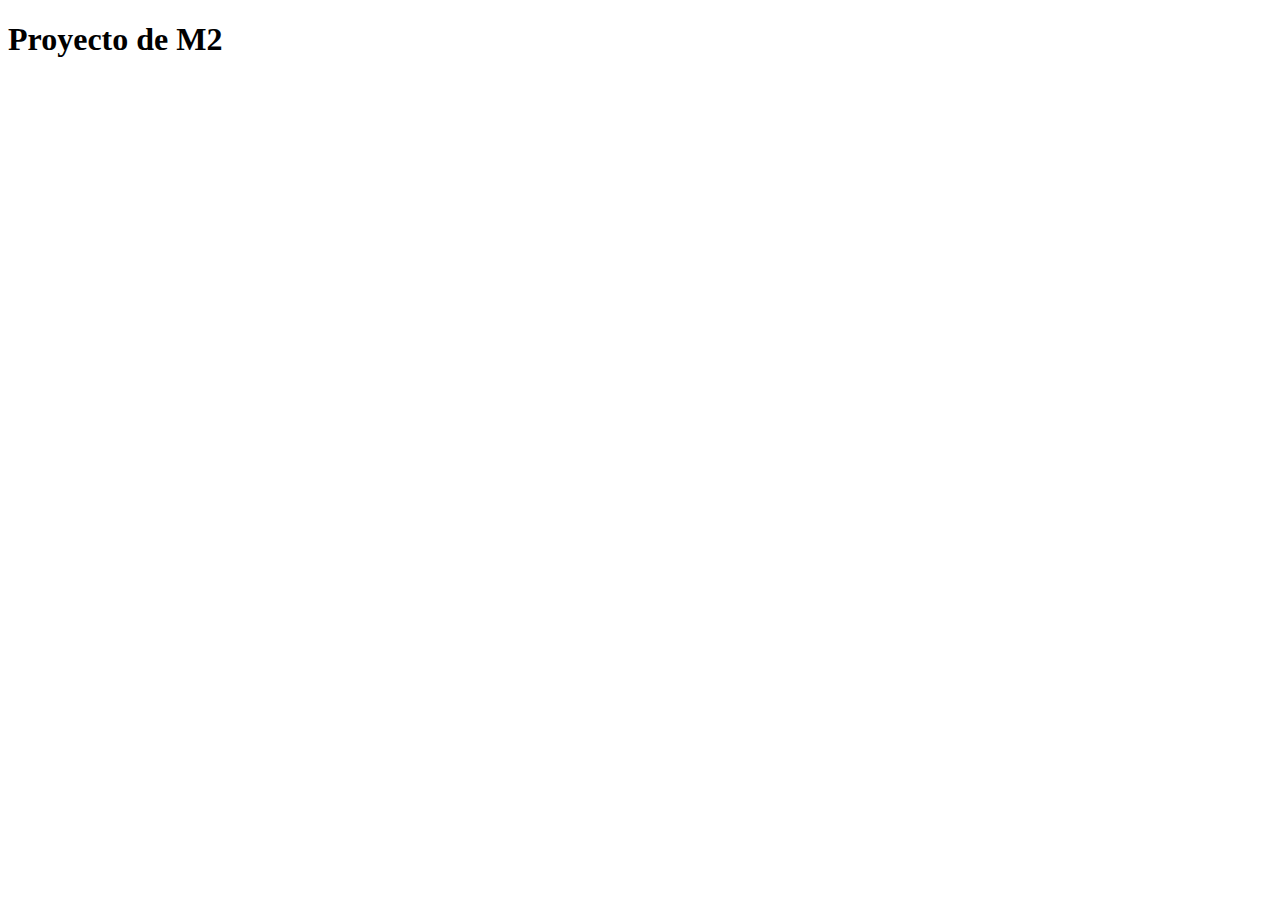
==== front/index.html @ 8acf825f "Initial commit" ====
<!DOCTYPE html>
<html lang="en">
  <head>
    <meta charset="UTF-8" />
    <meta name="viewport" content="width=device-width, initial-scale=1.0" />
    <title>Document</title>
  </head>
  <body>
    <h1>Proyecto de M2</h1>

    <script src="./scripts/tempData.js"></script>
    <script src="./scripts/index.js"></script>
  </body>
</html>
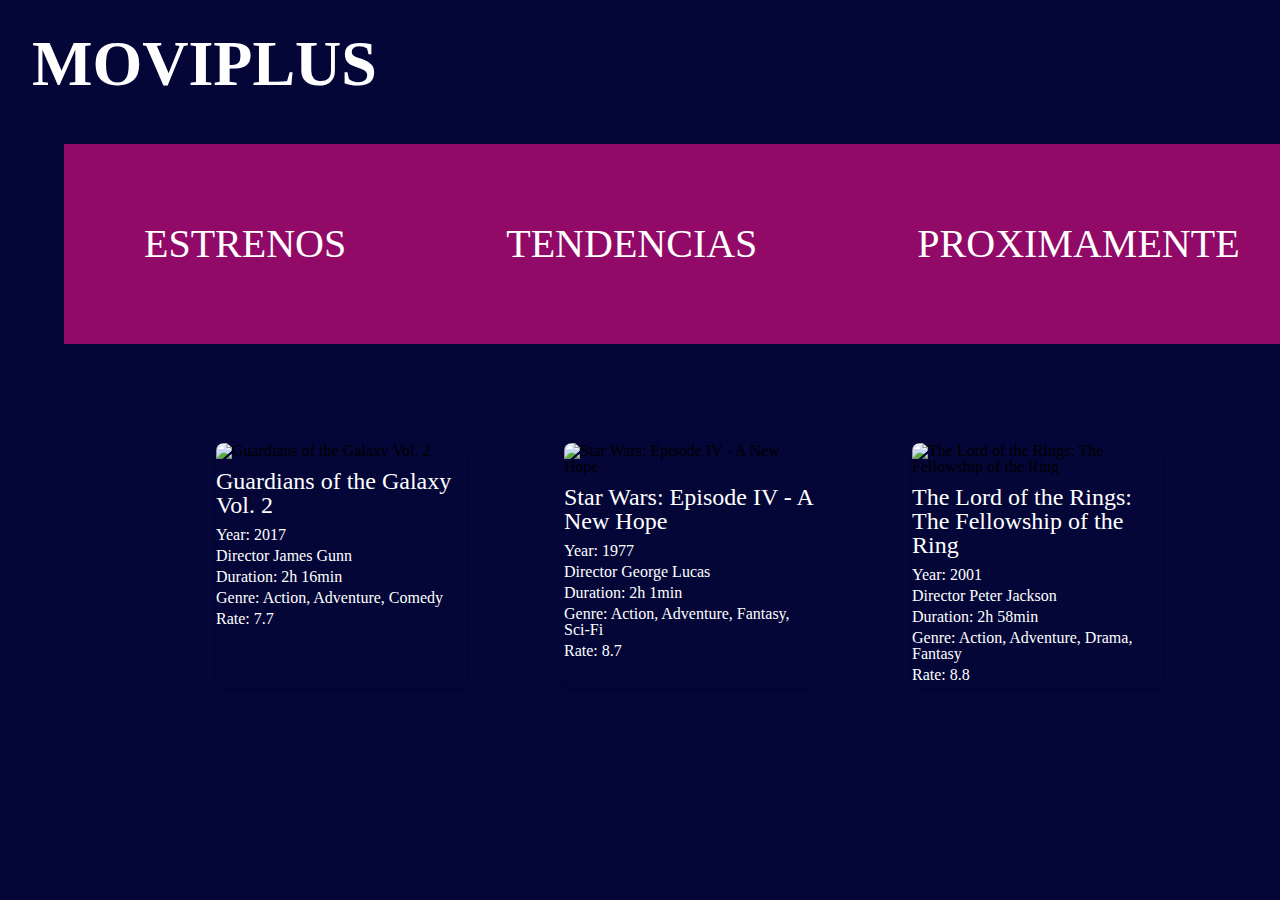
==== commit 4afd0278: "Boceto" ====
--- a/front/index.html
+++ b/front/index.html
@@ -3,10 +3,34 @@
   <head>
     <meta charset="UTF-8" />
     <meta name="viewport" content="width=device-width, initial-scale=1.0" />
+    <link rel = "stylesheet" href = "./styles/reset.css"/>
+    <link rel = "stylesheet" href="./styles/styles.css"/>
     <title>Document</title>
   </head>
   <body>
-    <h1>Proyecto de M2</h1>
+    
+    <header>
+
+      <section>
+        <h1 class="title">MOVIPLUS</h1>
+        <nav class="nav1">
+          <a href="./estrenos.html" id="subtitulos">ESTRENOS</a>
+          <a href="./tendencias.html" id="subtitulos">TENDENCIAS</a>
+          <a href="./proximamente.html" id="subtitulos">PROXIMAMENTE</a>
+        </nav>
+      </section>
+
+    </header>
+    <main>
+      <section>
+
+        <div id="movie-card"></div>
+
+      </section>
+      
+
+    </main>
+    
 
     <script src="./scripts/tempData.js"></script>
     <script src="./scripts/index.js"></script>
--- a/front/styles/styles.css
+++ b/front/styles/styles.css
@@ -0,0 +1,80 @@
+body{
+    background-color: #030637;
+}
+
+.title{
+    font-size: 4em;
+    color: white;
+    font-weight: bold;
+    margin: auto;
+    padding: 0.5em;
+}
+
+.nav1{
+    display: flex;
+    width: 90vw;
+    height: 1vw;
+    //background-color: #910A67;
+    text-align: center;
+    text-decoration: none;
+    margin: auto;
+    padding: 1em;
+    color: white;
+    justify-content: space-between;
+}
+
+.nav1 a{
+    width: 90vw;
+    margin-right: 100rem;
+    text-align: justify;
+    text-decoration: none;
+    margin: auto;
+    padding: 2em;
+    background-color: #910A67;
+    height: 1em;
+}
+
+.nav1 a:hover{
+   text-decoration: underline;
+}
+
+#subtitulos{
+    color: white;
+    font-size: 2.5em;
+}
+
+main {
+    flex-wrap: wrap;
+    display: flex;
+    justify-content: space-evenly;
+    padding: 20px;
+    //align-items:center;
+    margin-top: 250px;
+}
+
+.movie-card{
+    background-color: ;
+    border-radius: 8px;
+    box-shadow: 0 2px 4px rgba(0, 0, 0, 0.1);
+    margin-bottom: 20px;
+    overflow: hidden;
+    width: 250px;
+}
+
+.movie-card img{
+    width: 100%;
+    height: auto;
+    //padding: 1em;
+}
+
+.movie-card h2{
+    font-size: 1.5rem;
+    margin: 10px 0;
+    color: white;
+    //padding: 1em;
+}
+
+.movie-card p {
+    margin: 5px 0;
+    color: white;
+}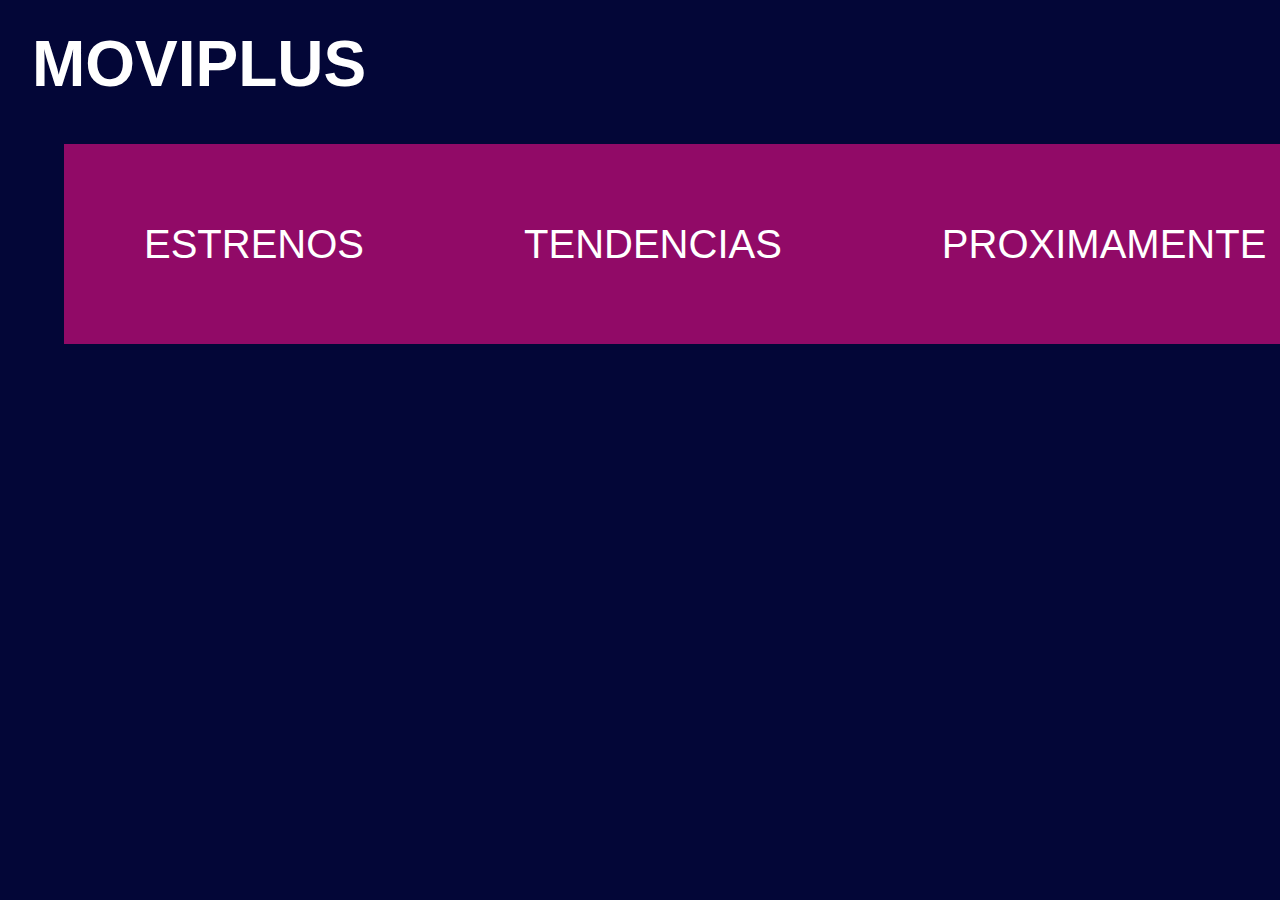
==== commit 5ffe4f28: "Agregar Data" ====
--- a/front/index.html
+++ b/front/index.html
@@ -5,6 +5,7 @@
     <meta name="viewport" content="width=device-width, initial-scale=1.0" />
     <link rel = "stylesheet" href = "./styles/reset.css"/>
     <link rel = "stylesheet" href="./styles/styles.css"/>
+    <script src="https://ajax.googleapis.com/ajax/libs/jquery/3.7.1/jquery.min.js"></script>
     <title>Document</title>
   </head>
   <body>
@@ -21,18 +22,15 @@
       </section>
 
     </header>
-    <main>
-      <section>
-
-        <div id="movie-card"></div>
-
-      </section>
+    <main >
       
+      <div id="movies-container"></div>
+            
 
     </main>
     
 
-    <script src="./scripts/tempData.js"></script>
+    
     <script src="./scripts/index.js"></script>
   </body>
 </html>
--- a/front/styles/styles.css
+++ b/front/styles/styles.css
@@ -8,6 +8,7 @@
     font-weight: bold;
     margin: auto;
     padding: 0.5em;
+    font-family:'Lucida Sans', 'Lucida Sans Regular', 'Lucida Grande', 'Lucida Sans Unicode', Geneva, Verdana, sans-serif;
 }
 
 .nav1{
@@ -21,6 +22,7 @@
     padding: 1em;
     color: white;
     justify-content: space-between;
+    font-family:'Lucida Sans', 'Lucida Sans Regular', 'Lucida Grande', 'Lucida Sans Unicode', Geneva, Verdana, sans-serif;
 }
 
 .nav1 a{
@@ -52,29 +54,50 @@
     margin-top: 250px;
 }
 
-.movie-card{
-    background-color: ;
+
+
+
+#movies-container {
+    display: flex;
+    flex-wrap: wrap;
+}
+  
+.card {
+    width: 200px; 
+    margin: 80px; 
+    border: 1px solid #910A67; 
+    box-shadow: 0 2px 4px rgba(0, 0, 0, 0.1); 
     border-radius: 8px;
-    box-shadow: 0 2px 4px rgba(0, 0, 0, 0.1);
-    margin-bottom: 20px;
-    overflow: hidden;
-    width: 250px;
+    justify-content: space-around;
+    transition: background-color 0.3s;
+    padding: 10px;
+    padding: 1em;
+}
+  
+.card-title {
+    font-size: 18px; 
+    margin-bottom: 5px; 
+    color: white;
+    font-weight: bold;
+    padding: 1em;
+    font-family:'Lucida Sans', 'Lucida Sans Regular', 'Lucida Grande', 'Lucida Sans Unicode', Geneva, Verdana, sans-serif;
+}
+  
+.card-image {
+    width: 100%; 
+    height: auto; 
+    border-radius: 5px;
+}
+  
+.card-text {
+    font-size: 12px; 
+    padding: 0.5em;
+    justify-content: center;
+    color: white; 
+    font-weight: bold;
+    font-family:'Lucida Sans', 'Lucida Sans Regular', 'Lucida Grande', 'Lucida Sans Unicode', Geneva, Verdana, sans-serif;
 }
 
-.movie-card img{
-    width: 100%;
-    height: auto;
-    //padding: 1em;
-}
-
-.movie-card h2{
-    font-size: 1.5rem;
-    margin: 10px 0;
-    color: white;
-    //padding: 1em;
-}
-
-.movie-card p {
-    margin: 5px 0;
-    color: white;
+.card:hover {
+    background-color: #3C0753;
 }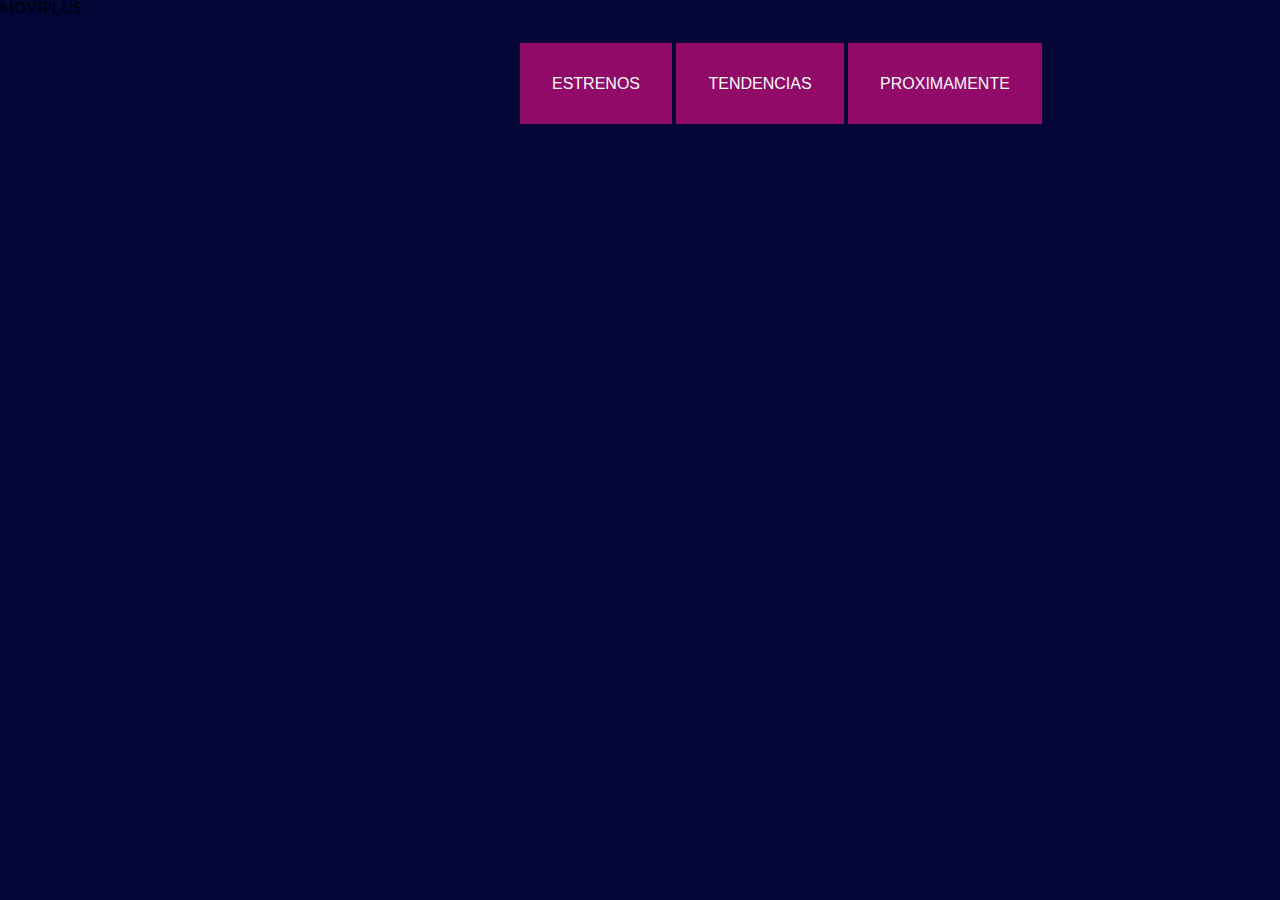
==== commit 7708039e: "Bootstrap" ====
--- a/front/index.html
+++ b/front/index.html
@@ -4,20 +4,24 @@
     <meta charset="UTF-8" />
     <meta name="viewport" content="width=device-width, initial-scale=1.0" />
     <link rel = "stylesheet" href = "./styles/reset.css"/>
-    <link rel = "stylesheet" href="./styles/styles.css"/>
+    <link rel = "stylesheet" href = "./styles/styles.css"/>
+    <link rel="stylesheet" href="https://cdn.jsdelivr.net/npm/bootstrap@4.1.3/dist/css/bootstrap.min.css" integrity="sha384-MCw98/SFnGE8fJT3GXwEOngsV7Zt27NXFoaoApmYm81iuXoPkFOJwJ8ERdknLPMO" crossorigin="anonymous">
+    <script src="https://code.jquery.com/jquery-3.3.1.slim.min.js" integrity="sha384-q8i/X+965DzO0rT7abK41JStQIAqVgRVzpbzo5smXKp4YfRvH+8abtTE1Pi6jizo" crossorigin="anonymous"></script>
+    <script src="https://cdn.jsdelivr.net/npm/popper.js@1.14.3/dist/umd/popper.min.js" integrity="sha384-ZMP7rVo3mIykV+2+9J3UJ46jBk0WLaUAdn689aCwoqbBJiSnjAK/l8WvCWPIPm49" crossorigin="anonymous"></script>
+    <script src="https://cdn.jsdelivr.net/npm/bootstrap@4.1.3/dist/js/bootstrap.min.js" integrity="sha384-ChfqqxuZUCnJSK3+MXmPNIyE6ZbWh2IMqE241rYiqJxyMiZ6OW/JmZQ5stwEULTy" crossorigin="anonymous"></script>
     <script src="https://ajax.googleapis.com/ajax/libs/jquery/3.7.1/jquery.min.js"></script>
     <title>Document</title>
   </head>
-  <body>
+  <body class = "body">
     
     <header>
 
       <section>
-        <h1 class="title">MOVIPLUS</h1>
+        <h1 class="h1 display-3 font-weight-bold text-white">MOVIPLUS</h1>
         <nav class="nav1">
-          <a href="./estrenos.html" id="subtitulos">ESTRENOS</a>
-          <a href="./tendencias.html" id="subtitulos">TENDENCIAS</a>
-          <a href="./proximamente.html" id="subtitulos">PROXIMAMENTE</a>
+          <a href="./estrenos.html" id="subtitulos" class="nav1">ESTRENOS</a>
+          <a href="./tendencias.html" id="subtitulos" class="nav1">TENDENCIAS</a>
+          <a href="./proximamente.html" id="subtitulos" class="nav1">PROXIMAMENTE</a>
         </nav>
       </section>
 
@@ -26,11 +30,10 @@
       
       <div id="movies-container"></div>
             
-
     </main>
     
 
     
-    <script src="./scripts/index.js"></script>
+    <script src="./public/bundle.js"></script>
   </body>
 </html>
--- a/front/styles/styles.css
+++ b/front/styles/styles.css
@@ -1,85 +1,36 @@
-body{
+.body{
     background-color: #030637;
 }
-
-.title{
-    font-size: 4em;
-    color: white;
-    font-weight: bold;
-    margin: auto;
-    padding: 0.5em;
-    font-family:'Lucida Sans', 'Lucida Sans Regular', 'Lucida Grande', 'Lucida Sans Unicode', Geneva, Verdana, sans-serif;
-}
-
-.nav1{
-    display: flex;
-    width: 90vw;
-    height: 1vw;
-    //background-color: #910A67;
-    text-align: center;
-    text-decoration: none;
-    margin: auto;
-    padding: 1em;
-    color: white;
-    justify-content: space-between;
-    font-family:'Lucida Sans', 'Lucida Sans Regular', 'Lucida Grande', 'Lucida Sans Unicode', Geneva, Verdana, sans-serif;
-}
-
-.nav1 a{
-    width: 90vw;
-    margin-right: 100rem;
-    text-align: justify;
-    text-decoration: none;
-    margin: auto;
-    padding: 2em;
-    background-color: #910A67;
-    height: 1em;
-}
-
-.nav1 a:hover{
-   text-decoration: underline;
-}
-
-#subtitulos{
-    color: white;
-    font-size: 2.5em;
-}
-
-main {
-    flex-wrap: wrap;
-    display: flex;
-    justify-content: space-evenly;
-    padding: 20px;
-    //align-items:center;
-    margin-top: 250px;
-}
-
-
-
 
 #movies-container {
     display: flex;
     flex-wrap: wrap;
+    padding-top: 25px;
 }
-  
+
 .card {
     width: 200px; 
-    margin: 80px; 
+    margin: 20px; 
     border: 1px solid #910A67; 
-    box-shadow: 0 2px 4px rgba(0, 0, 0, 0.1); 
+    box-shadow: 0 2px 2px rgba(0, 0, 0, 0.1); 
     border-radius: 8px;
     justify-content: space-around;
     transition: background-color 0.3s;
-    padding: 10px;
-    padding: 1em;
+    padding: 5px;
+    height: auto;
+    //padding-top: 5em;
 }
-  
+
+.card:hover {
+    background-color: #3C0753;
+}
+
 .card-title {
     font-size: 18px; 
-    margin-bottom: 5px; 
+    margin-bottom: 1px; 
     color: white;
     font-weight: bold;
-    padding: 1em;
+    //padding: 0.5px;
     font-family:'Lucida Sans', 'Lucida Sans Regular', 'Lucida Grande', 'Lucida Sans Unicode', Geneva, Verdana, sans-serif;
 }
   
@@ -91,13 +42,39 @@
   
 .card-text {
     font-size: 12px; 
-    padding: 0.5em;
+    //padding: 0.5em;
     justify-content: center;
     color: white; 
     font-weight: bold;
     font-family:'Lucida Sans', 'Lucida Sans Regular', 'Lucida Grande', 'Lucida Sans Unicode', Geneva, Verdana, sans-serif;
 }
 
-.card:hover {
-    background-color: #3C0753;
-}+.nav1{
+    
+    width: 95vw;
+    height: 1vw;
+    text-decoration: none;
+    margin: 2.5em;
+    padding-left: 30em;
+    color: white;
+    justify-content: flex-start;
+    font-family:'Lucida Sans', 'Lucida Sans Regular', 'Lucida Grande', 'Lucida Sans Unicode', Geneva, Verdana, sans-serif;
+    padding-top: 20px;
+}
+
+.nav1 a{
+    width: 90vw;
+    margin-right: 200rem;
+    text-align: justify;
+    text-decoration: none;
+    margin: auto;
+    padding: 2em;
+    background-color: #910A67;
+    height: 1em;
+    justify-content: flex-start;
+}
+
+.nav1 a:hover{
+   
+}
+
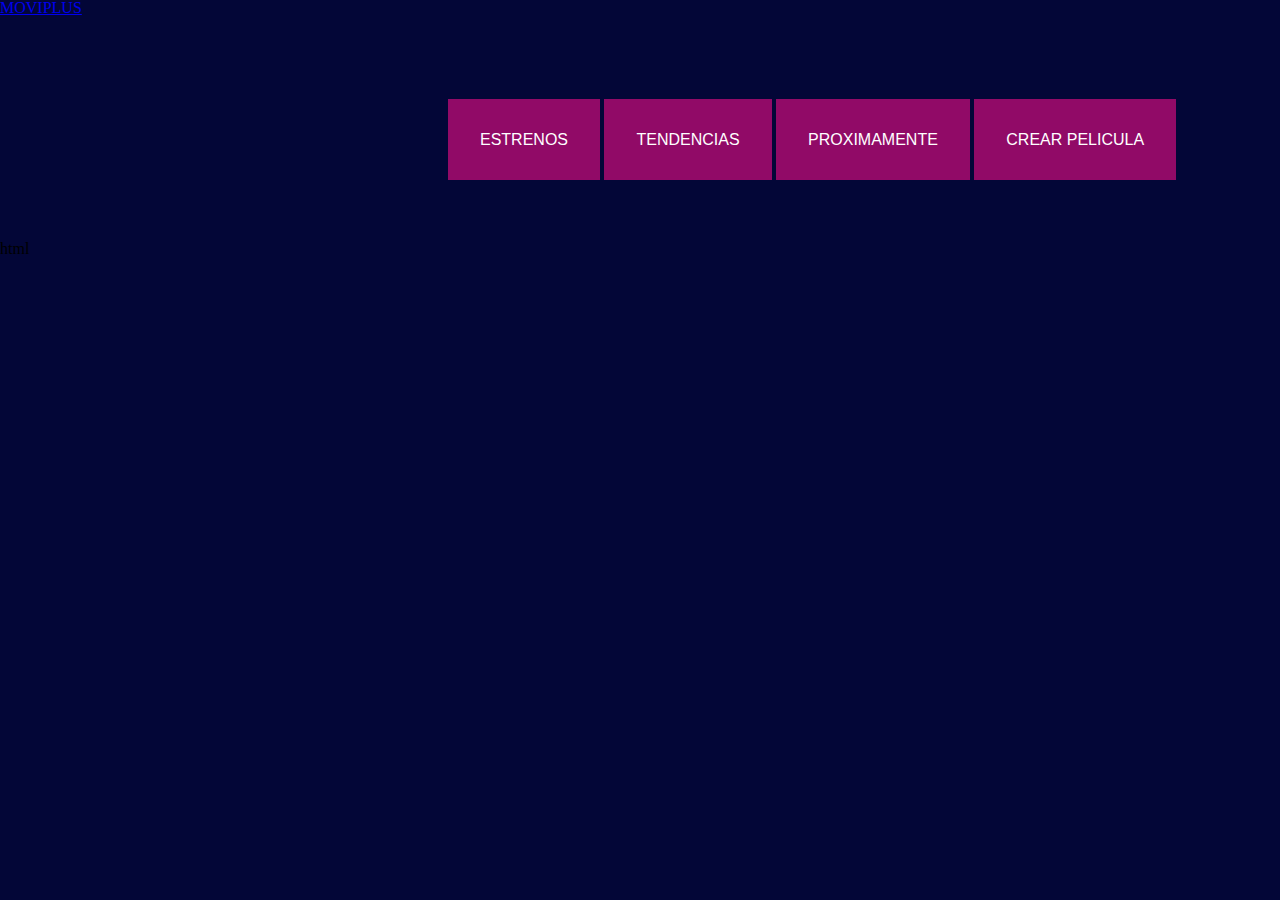
==== commit 7d00b961: "Front" ====
--- a/front/index.html
+++ b/front/index.html
@@ -17,23 +17,26 @@
     <header>
 
       <section>
-        <h1 class="h1 display-3 font-weight-bold text-white">MOVIPLUS</h1>
+        <h1 class="h1 display-3 font-weight-bold text-white " class="nav1"><a href = "./index.html">MOVIPLUS</a></h1>
         <nav class="nav1">
-          <a href="./estrenos.html" id="subtitulos" class="nav1">ESTRENOS</a>
-          <a href="./tendencias.html" id="subtitulos" class="nav1">TENDENCIAS</a>
-          <a href="./proximamente.html" id="subtitulos" class="nav1">PROXIMAMENTE</a>
-        </nav>
+          <a href="./pages/estrenos.html" id="subtitulos" class="nav1">ESTRENOS</a>
+          <a href="./pages/tendencias.html" id="subtitulos" class="nav1">TENDENCIAS</a>
+          <a href="./pages/proximamente.html" id="subtitulos" class="nav1">PROXIMAMENTE</a>
+          <a href="./pages/createMovie.html" id="subtitulos" class="nav1">CREAR PELICULA</a>
+        </nav>html
       </section>
 
     </header>
     <main >
       
       <div id="movies-container"></div>
+
+      
             
     </main>
     
-
+    <footer></footer>
     
-    <script src="./public/bundle.js"></script>
+    <script src="./browser/index.js"></script>
   </body>
 </html>
--- a/front/styles/styles.css
+++ b/front/styles/styles.css
@@ -19,6 +19,7 @@
     padding: 5px;
     height: auto;
     //padding-top: 5em;
+    color: 
 }
 
 .card:hover {
@@ -28,7 +29,7 @@
 .card-title {
     font-size: 18px; 
     margin-bottom: 1px; 
-    color: white;
+    color: #030637;
     font-weight: bold;
     //padding: 0.5px;
     font-family:'Lucida Sans', 'Lucida Sans Regular', 'Lucida Grande', 'Lucida Sans Unicode', Geneva, Verdana, sans-serif;
@@ -44,7 +45,7 @@
     font-size: 12px; 
     //padding: 0.5em;
     justify-content: center;
-    color: white; 
+    color: #030637; 
     font-weight: bold;
     font-family:'Lucida Sans', 'Lucida Sans Regular', 'Lucida Grande', 'Lucida Sans Unicode', Geneva, Verdana, sans-serif;
 }
@@ -54,8 +55,8 @@
     width: 95vw;
     height: 1vw;
     text-decoration: none;
-    margin: 2.5em;
-    padding-left: 30em;
+    margin: 6em;
+    padding-left: 22em;
     color: white;
     justify-content: flex-start;
     font-family:'Lucida Sans', 'Lucida Sans Regular', 'Lucida Grande', 'Lucida Sans Unicode', Geneva, Verdana, sans-serif;
@@ -78,3 +79,6 @@
    
 }
 
+input[name="genre[]"]{
+    margin: 0;
+}